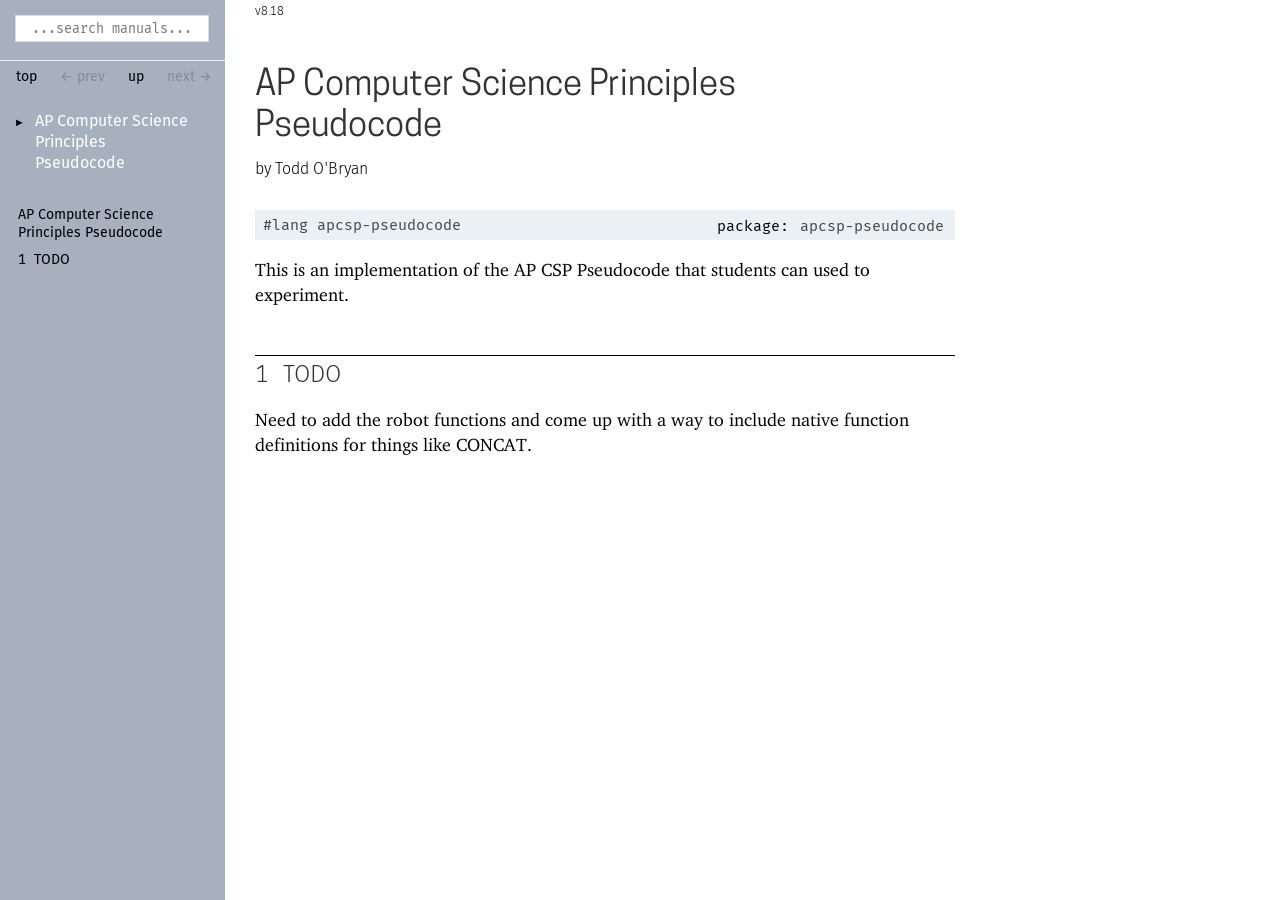
==== apcsp-lib/pseudocode/doc/apcsp-pseudocode/index.html @ 52b18e85 "Reorganized" ====
<!DOCTYPE html PUBLIC "-//W3C//DTD HTML 4.01 Transitional//EN" "http://www.w3.org/TR/html4/loose.dtd">
<html><head><meta http-equiv="content-type" content="text/html; charset=utf-8"/><meta name="viewport" content="width=device-width, initial-scale=0.8"/><title>AP Computer Science Principles Pseudocode</title><link rel="stylesheet" type="text/css" href="../scribble.css" title="default"/><link rel="stylesheet" type="text/css" href="../racket.css" title="default"/><link rel="stylesheet" type="text/css" href="../manual-style.css" title="default"/><link rel="stylesheet" type="text/css" href="../manual-racket.css" title="default"/><link rel="stylesheet" type="text/css" href="../manual-racket.css" title="default"/><link rel="stylesheet" type="text/css" href="../doc-site.css" title="default"/><script type="text/javascript" src="../scribble-common.js"></script><script type="text/javascript" src="../manual-racket.js"></script><script type="text/javascript" src="../manual-racket.js"></script><script type="text/javascript" src="../doc-site.js"></script><script type="text/javascript" src="file:///usr/share/racket/doc/local-redirect/local-redirect.js"></script><script type="text/javascript" src="file:///home/toddobryan/.local/share/racket/8.18/doc/local-redirect/local-user-redirect.js"></script></head><body id="doc-racket-lang-org"><div class="tocset"><div class="tocview"><div class="tocviewlist tocviewlisttopspace"><div class="tocviewtitle"><table cellspacing="0" cellpadding="0"><tr><td style="width: 1em;"><a href="javascript:void(0);" title="Expand/Collapse" class="tocviewtoggle" onclick="TocviewToggle(this,&quot;tocview_0&quot;);">&#9658;</a></td><td></td><td><a href="" class="tocviewselflink" data-pltdoc="x">AP Computer Science Principles Pseudocode</a></td></tr></table></div><div class="tocviewsublistonly" style="display: none;" id="tocview_0"><table cellspacing="0" cellpadding="0"><tr><td align="right">1&nbsp;</td><td><a href="#%28part._.T.O.D.O%29" class="tocviewlink" data-pltdoc="x">TODO</a></td></tr></table></div></div></div><div class="tocsub"><table class="tocsublist" cellspacing="0"><tr><td><span class="tocsublinknumber"></span><a href="#%28part._top%29" class="tocsubseclink" data-pltdoc="x">AP Computer Science Principles Pseudocode</a></td></tr><tr><td><span class="tocsublinknumber">1<span class="stt">&nbsp;</span></span><a href="#%28part._.T.O.D.O%29" class="tocsubseclink" data-pltdoc="x">TODO</a></td></tr></table></div></div><div class="maincolumn"><div class="main"><div class="versionbox"><span class="version">8.18</span></div><div class="navsettop"><span class="navleft"><form class="searchform"><input class="searchbox" id="searchbox" type="text" tabindex="1" placeholder="...search manuals..." title="Enter a search string to search the manuals" onkeypress="return DoSearchKey(event, this, &quot;8.18&quot;, &quot;../&quot;);"/></form>&nbsp;&nbsp;<a href="../index.html" title="up to the documentation top" data-pltdoc="x" onclick="return GotoPLTRoot(&quot;8.18&quot;);">top</a><span class="tocsettoggle">&nbsp;&nbsp;<a href="javascript:void(0);" title="show/hide table of contents" onclick="TocsetToggle();">contents</a></span></span><span class="navright">&nbsp;&nbsp;<span class="nonavigation">&larr; prev</span>&nbsp;&nbsp;<a href="../index.html" title="up to the documentation top" data-pltdoc="x" onclick="return GotoPLTRoot(&quot;8.18&quot;);">up</a>&nbsp;&nbsp;<span class="nonavigation">next &rarr;</span></span>&nbsp;</div><section class="SsectionLevel1" id="section 0"><h1 x-source-module="(lib &quot;apcsp-pseudocode/scribblings/apcsp-pseudocode.scrbl&quot;)" x-source-pkg="apcsp-pseudocode" x-part-tag="&quot;top&quot;" class="heading"><a name="(part._top)"></a><a name="(part._.A.P_.Computer_.Science_.Principles_.Pseudocode)"></a><a name="(mod-path._apcsp-pseudocode)"></a>AP Computer Science Principles Pseudocode<span class="button-group"><a href="#(part._top)" class="heading-anchor" title="Link to here">🔗</a><a class="heading-source" title="Internal Scribble link and Scribble source">ℹ</a><span style="visibility: hidden"> </span></span></h1><div class="SAuthorListBox"><div class="SAuthorList"><p class="author">Todd O'Bryan</p></div></div><p><table cellspacing="0" cellpadding="0" class="defmodule"><tr><td align="left"><span class="hspace">&nbsp;</span><a href="https://download.racket-lang.org/releases/8.18/doc/local-redirect/index.html?doc=guide&amp;rel=Module_Syntax.html%23%2528part._hash-lang%2529&amp;version=8.18" class="RktModLink Sq" data-pltdoc="x"><span class="RktMod">#lang</span></a><span class="hspace">&nbsp;</span><a href="" class="RktModLink" data-pltdoc="x"><span class="RktSym">apcsp-pseudocode</span></a></td><td align="right"><span class="RpackageSpec"><span class="Smaller">&nbsp;package:</span> <a href="https://pkgs.racket-lang.org/package/apcsp-pseudocode" title="Install this package using `raco pkg install apcsp-pseudocode`"><span class="stt">apcsp-pseudocode</span></a></span></td></tr></table></p><p>This is an implementation of the AP CSP Pseudocode that students can used to experiment.</p><section class="SsectionLevel2" id="section 1"><h2 x-source-module="(lib &quot;apcsp-pseudocode/scribblings/apcsp-pseudocode.scrbl&quot;)" x-source-pkg="apcsp-pseudocode" x-part-tag="&quot;TODO&quot;" class="heading">1<span class="stt">&nbsp;</span><a name="(part._.T.O.D.O)"></a>TODO<span class="button-group"><a href="#(part._.T.O.D.O)" class="heading-anchor" title="Link to here">🔗</a><a class="heading-source" title="Internal Scribble link and Scribble source">ℹ</a><span style="visibility: hidden"> </span></span></h2><p>Need to add the robot functions and come up with a way to include native function definitions for things like CONCAT.</p></section></section><div class="navsetbottom"><span class="navleft"><form class="searchform"><input class="searchbox" id="searchbox" type="text" tabindex="1" placeholder="...search manuals..." title="Enter a search string to search the manuals" onkeypress="return DoSearchKey(event, this, &quot;8.18&quot;, &quot;../&quot;);"/></form>&nbsp;&nbsp;<a href="../index.html" title="up to the documentation top" data-pltdoc="x" onclick="return GotoPLTRoot(&quot;8.18&quot;);">top</a><span class="tocsettoggle">&nbsp;&nbsp;<a href="javascript:void(0);" title="show/hide table of contents" onclick="TocsetToggle();">contents</a></span></span><span class="navright">&nbsp;&nbsp;<span class="nonavigation">&larr; prev</span>&nbsp;&nbsp;<a href="../index.html" title="up to the documentation top" data-pltdoc="x" onclick="return GotoPLTRoot(&quot;8.18&quot;);">up</a>&nbsp;&nbsp;<span class="nonavigation">next &rarr;</span></span>&nbsp;</div></div></div><div id="contextindicator">&nbsp;</div></body></html>
---- apcsp-lib/pseudocode/doc/scribble.css ----
/* This file is used by default by all Scribble documents.
   See also "manual.css", which is added by default by the
   `scribble/manual` language. */

/* CSS seems backward: List all the classes for which we want a
   particular font, so that the font can be changed in one place.  (It
   would be nicer to reference a font definition from all the places
   that we want it.)

   As you read the rest of the file, remember to double-check here to
   see if any font is set. */

/* Monospace: */
.maincolumn, .refpara, .refelem, .tocset, .stt, .hspace, .refparaleft, .refelemleft, .reffootnote {
  font-family: monospace;
}

/* Serif: */
.main, .refcontent, .tocview, .tocsub, .sroman, i {
  font-family: serif;
}

/* Sans-serif: */
.version, .versionNoNav, .ssansserif {
  font-family: sans-serif;
}
.ssansserif {
  font-size: 80%;
  font-weight: bold;
}

/* Emphasis: alternate italics and normal as we nest */
.emph {
  font-style: italic;
}
.emph .emph {
  font-style: normal;
}
.emph .emph .emph {
  font-style: italic;
}
.emph .emph .emph .emph {
  font-style: normal;
}
.emph .emph .emph .emph .emph {
  font-style: italic;
}
.emph .emph .emph .emph .emph .emph {
  font-style: normal;
}

/* ---------------------------------------- */

p, .SIntrapara {
  display: block;
  margin: 1em 0;
}

h1 { /* per-page main title */
  font-size: 1.5em;
  margin-top: 0;
}

h2, h3, h4, h5, h6, h7, h8 {
  margin-top: 1.75em;
  margin-bottom: 0.5em;
}

h2 {
  font-size: 1.17em;
}

h3 {
  font-size: 1.00em;
}

h4 {
  font-size: 0.83em;
}

.SSubSubSubSection {
  font-weight: bold;
  font-size: 0.83em; /* should match h5; from HTML 4 reference */
}

/* Needed for browsers like Opera, and eventually for HTML 4 conformance.
   This means that multiple paragraphs in a table element do not have a space
   between them. */
table p {
  margin-top: 0;
  margin-bottom: 0;
}

/* ---------------------------------------- */
/* Main */

body {
  color: black;
  background-color: #ffffff;
}

table td {
  padding-left: 0;
  padding-right: 0;
}

.maincolumn {
  width: 43em;
  margin-right: -40em;
  margin-left: 15em;
}

.main {
  text-align: left;
}

/* ---------------------------------------- */
/* Navigation */

.navsettop, .navsetbottom {
  background-color: #f0f0e0;
  padding: 0.25em 0 0.25em 0;
}

.navsettop {
  margin-bottom: 1.5em;
  border-bottom: 2px solid #e0e0c0;
}

.navsetbottom {
  margin-top: 2em;
  border-top: 2px solid #e0e0c0;
}

.navleft {
  margin-left: 1ex;
  position: relative;
  float: left;
  white-space: nowrap;
}
.navright {
  margin-right: 1ex;
  position: relative;
  float: right;
  white-space: nowrap;
}
.nonavigation {
  color: #e0e0e0;
}

.navleft .tocsettoggle {
  display: none;
}

.searchform {
  display: inline;
  margin: 0;
  padding: 0;
}

.nosearchform {
  display: none;
}

.searchbox {
  width: 16em;
  margin: 0px;
  padding: 0px;
  background-color: #eee;
  border: 1px solid #ddd;
  vertical-align: middle;
}

.searchbox::placeholder {
  text-align: center;
}

#contextindicator {
  position: fixed;
  background-color: #c6f;
  color: #000;
  font-family: monospace;
  font-weight: bold;
  padding: 2px 10px;
  display: none;
  right: 0;
  bottom: 0;
}

/* ---------------------------------------- */
/* Version */

.versionbox {
  position: relative;
  float: right;
  left: 2em;
  height: 0em;
  width: 13em;
  margin: 0em -13em 0em 0em;
}
.version {
  font-size: small;
}
.versionNoNav {
  font-size: xx-small; /* avoid overlap with author */
}

.version:before, .versionNoNav:before {
  content: "Version ";
}

/* ---------------------------------------- */
/* Margin notes */

.refpara, .refelem, .reffootnote {
  position: relative;
  float: right;
  left: 2em;
  height: 0em;
  width: 13em;
  margin: 0em -13em 0em 0em;
}

.refpara, .refparaleft, .reffootnote {
  top: -1em;
}

.refcolumn {
  background-color: #F5F5DC;
  display: block;
  position: relative;
  width: 13em;
  font-size: 85%;
  border: 0.5em solid #F5F5DC;
  margin: 0 0 0 0;
  white-space: normal; /* in case margin note is inside code sample */
}

.refcontent {
  margin: 0 0 0 0;
}

.refcontent p {
  margin-top: 0;
  margin-bottom: 0;
}

.refparaleft, .refelemleft {
  position: relative;
  float: left;
  right: 2em;
  height: 0em;
  width: 13em;
  margin: 0em 0em 0em -13em;
}

.refcolumnleft {
  background-color: #F5F5DC;
  display: block;
  position: relative;
  width: 13em;
  font-size: 85%;
  border: 0.5em solid #F5F5DC;
  margin: 0 0 0 0;
}


/* ---------------------------------------- */
/* Table of contents, inline */

.toclink {
  text-decoration: none;
  color: blue;
  font-size: 85%;
}

.toptoclink {
  text-decoration: none;
  color: blue;
  font-weight: bold;
}

/* ---------------------------------------- */
/* Table of contents, left margin */

.tocset {
  position: relative;
  float: left;
  width: 12.5em;
  margin-right: 2em;
}
.tocset td {
  vertical-align: text-top;
}

.tocview {
  text-align: left;
  background-color: #f0f0e0;
}

.tocsub {
  text-align: left;
  margin-top: 0.5em;
  background-color: #f0f0e0;
}

.tocviewlist, .tocsublist {
  margin-left: 0.2em;
  margin-right: 0.2em;
  padding-top: 0.2em;
  padding-bottom: 0.2em;
}
.tocviewlist table {
  font-size: 82%;
}

.tocviewlisttopspace {
  margin-bottom: 1em;
}

.tocviewsublist, .tocviewsublistonly, .tocviewsublisttop, .tocviewsublistbottom {
  margin-left: 0.4em;
  border-left: 1px solid #bbf;
  padding-left: 0.8em;
}
.tocviewsublist {
  margin-bottom: 1em;
}
.tocviewsublist table,
.tocviewsublistonly table,
.tocviewsublisttop table,
.tocviewsublistbottom table {
  font-size: 75%;
}

.tocviewtitle * {
  font-weight: bold;
}

.tocviewlink {
  text-decoration: none;
  color: blue;
}

.tocviewselflink {
  text-decoration: underline;
  color: blue;
}

.tocviewtoggle {
  text-decoration: none;
  color: blue;
  font-size: 75%; /* looks better, and avoids bounce when toggling sub-sections due to font alignments */
}

.tocsublist td {
  padding-left: 1em;
  text-indent: -1em;
}

.tocsublinknumber {
  font-size: 82%;
}

.tocsublink {
  font-size: 82%;
  text-decoration: none;
}

.tocsubseclink {
  font-size: 82%;
  text-decoration: none;
}

.tocsubnonseclink {
  font-size: 82%;
  text-decoration: none;
  padding-left: 0.5em;
}

.tocsubtitle {
  font-size: 82%;
  font-style: italic;
  margin: 0.2em;
}

/* ---------------------------------------- */
/* Some inline styles */

.indexlink {
  text-decoration: none;
}

.nobreak {
  white-space: nowrap;
}

pre { margin-left: 2em; }
blockquote { margin-left: 2em; }

ol          { list-style-type: decimal; }
ol ol       { list-style-type: lower-alpha; }
ol ol ol    { list-style-type: lower-roman; }
ol ol ol ol { list-style-type: upper-alpha; }

.SCodeFlow {
  display: block;
  margin-left: 1em;
  margin-bottom: 0em;
  margin-right: 1em;
  margin-top: 0em;
  white-space: nowrap;  
}

.SVInsetFlow {
  display: block;
  margin-left: 0em;
  margin-bottom: 0em;
  margin-right: 0em;
  margin-top: 0em;
}

.SubFlow {
  display: block;
  margin: 0em;
}

.boxed {
  width: 100%;
  background-color: #E8E8FF;
}

.hspace {
}

.slant {
  font-style: oblique;
}

.badlink {
  text-decoration: underline;
  color: red;
}

.plainlink {
  text-decoration: none;
  color: blue;
}

.techoutside       { text-decoration: underline; color: #b0b0b0; }
.techoutside:hover { text-decoration: underline; color: blue; }

/* .techinside:hover doesn't work with FF, .techinside:hover>
   .techinside doesn't work with IE, so use both (and IE doesn't
   work with inherit in the second one, so use blue directly) */
.techinside                    { color: black; }
.techinside:hover              { color: blue; }
.techoutside:hover>.techinside { color: inherit; }

.SCentered {
  text-align: center;
}

.imageleft {
  float: left;
  margin-right: 0.3em;
}

.Smaller {
  font-size: 82%;
}

.Larger {
  font-size: 122%;
}

/* A hack, inserted to break some Scheme ids: */
.mywbr {
  display: inline-block;
  height: 0;
  width: 0;
  font-size: 1px;
}

.compact li p {
  margin: 0em;
  padding: 0em;
}

.noborder img {
  border: 0;
}

.SVerbatim {
  white-space: nowrap;
}

.SAuthorListBox {
  position: relative;
  float: right;
  left: 2em;
  top: -2.25em;
  height: 0em;
  width: 13em;
  margin: 0em -13em 0em 0em;
}
.SAuthorList {
  font-size: 82%;
}
.SAuthorList:before {
  content: "by ";
}
.author {
  display: inline;
  white-space: nowrap;
}

/* print styles : hide the navigation elements */
@media print {
  .tocset,
  .navsettop,
  .navsetbottom { display: none; }
  .maincolumn {
    width: auto;
    margin-right: 13em;
    margin-left: 0;
  }
}

/** Begin headings */

/* Hide the button group by default, but show them on hovering the heading title */
.button-group {
    padding-left: 0.3em;
    visibility: hidden;
    position: absolute;
}
.heading:hover > .button-group {
    visibility: visible;
}

.button-group > a {
    margin: 0 0.25em;
}

.button-group > a, .button-group > a:hover {
    text-decoration: none;
}

.heading-anchor {
    font-size: 60%;
    /* A trick to color an emoji from https://stackoverflow.com/questions/32413731/color-for-unicode-emoji */
    color: transparent;
    text-shadow: 0 0 0 gray;
    vertical-align: 5%;
}

.heading-source {
    visibility: hidden;
}
---- apcsp-lib/pseudocode/doc/racket.css ----
/* See the beginning of "scribble.css". */

/* Monospace: */
.RktIn, .RktRdr, .RktPn, .RktMeta,
.RktMod, .RktKw, .RktVar, .RktSym,
.RktRes, .RktOut, .RktCmt, .RktVal,
.RktBlk {
  font-family: monospace;
  white-space: inherit;
}

/* Serif: */
.inheritedlbl {
  font-family: serif;
}

/* Sans-serif: */
.RBackgroundLabelInner {
  font-family: sans-serif;
}

/* ---------------------------------------- */
/* Inherited methods, left margin */

.inherited {
  width: 100%;
  margin-top: 0.5em;
  text-align: left;
  background-color: #ECF5F5;
}

.inherited td {
  font-size: 82%;
  padding-left: 1em;
  text-indent: -0.8em;
  padding-right: 0.2em;
}

.inheritedlbl {
  font-style: italic;
}

/* ---------------------------------------- */
/* Racket text styles */

.RktIn {
  color: #cc6633;
  background-color: #eeeeee;
  white-space: pre;
}

.RktInBG {
  background-color: #eeeeee;
}

.RktRdr {
}

.RktPn {
  color: #843c24;
}

.RktMeta {
  color: black;
}

.RktMod {
  color: black;
}

.RktOpt {
  color: black;
  font-style: italic;
}

.RktKw {
  color: black;
}

.RktErr {
  color: red;
  font-style: italic;
}

.RktVar {
  color: #262680;
  font-style: italic;
}

.RktSym {
  color: #262680;
}

.RktSymDef { /* used with RktSym at def site */
}

.RktValLink {
  text-decoration: none;
  color: blue;
}

.RktValDef { /* used with RktValLink at def site */
}

.RktModLink {
  text-decoration: none;
  color: blue;
}

.RktStxLink {
  text-decoration: none;
  color: black;
}

.RktStxDef { /* used with RktStxLink at def site */
}

.RktRes {
  color: #0000af;
}

.RktOut {
  color: #960096;
}

.RktCmt {
  color: #c2741f;
}

.RktVal {
  color: #228b22;
}

/* ---------------------------------------- */
/* Some inline styles */

.together {
  width: 100%;
}

.prototype, .argcontract, .RBoxed {
  white-space: nowrap;
}

.prototype td {
  vertical-align: text-top;
}

.RktBlk {
  white-space: inherit;
  text-align: left;
}

.RktBlk tr {
  white-space: inherit;
}

.RktBlk td {
  vertical-align: baseline;
  white-space: inherit;
}

.argcontract td {
  vertical-align: text-top;
}

.highlighted {
  background-color: #ddddff;
}

.defmodule {
  width: 100%;
  background-color: #F5F5DC;
}

.specgrammar {
  float: right;
}

.RBibliography td {
  vertical-align: text-top;
}

.leftindent {
 margin-left: 1em;
 margin-right: 0em;
}

.insetpara {
 margin-left: 1em;
 margin-right: 1em;
}

.Rfilebox {
}

.Rfiletitle {
  text-align: right;
  margin: 0em 0em 0em 0em;
}

.Rfilename {
  border-top: 1px solid #6C8585;
  border-right: 1px solid #6C8585;
  padding-left: 0.5em;
  padding-right: 0.5em;
  background-color: #ECF5F5;
}

.Rfilecontent {
  margin: 0em 0em 0em 0em;
}

.RpackageSpec {
  padding-right: 0.5em;
}

/* ---------------------------------------- */
/* For background labels */

.RBackgroundLabel {
   float: right;
   width: 0px;
   height: 0px;
}

.RBackgroundLabelInner {
   position: relative;
   width: 25em;
   left: -25.5em;
   top: 0px;
   text-align: right;
   color: white;
   z-index: 0;
   font-weight: bold;
}

.RForeground {
   position: relative;
   left: 0px;
   top: 0px;
   z-index: 1;
}

/* ---------------------------------------- */
/* History */

.SHistory {
  font-size: 82%;
}
---- apcsp-lib/pseudocode/doc/manual-style.css ----
/* See the beginning of "scribble.css".
   This file is used by the `scribble/manual` language, along with
   "manual-racket.css". */

@import url("manual-fonts.css");

* {
    margin: 0;
    padding: 0;
}

@media all {html {font-size: 15px;}}
@media all and (max-width:940px){html {font-size: 14px;}}
@media all and (max-width:850px){html {font-size: 13px;}}
@media all and (max-width:830px){html {font-size: 12px;}}
@media all and (max-width:740px){html {font-size: 11px;}}

/* CSS seems backward: List all the classes for which we want a
   particular font, so that the font can be changed in one place.  (It
   would be nicer to reference a font definition from all the places
   that we want it.)

   As you read the rest of the file, remember to double-check here to
   see if any font is set. */

/* Monospace: */
.maincolumn, .refpara, .refelem, .tocset, .stt, .hspace, .refparaleft, .refelemleft {
    font-family: 'Fira-Mono', monospace;
    white-space: inherit;
    font-size: 1rem;
}

/* Enable heading-source */
.button-group > .heading-source {
    visibility: inherit;
    cursor: pointer;
    user-select: none;
    color: gray;
}

/* embolden the "Racket Guide" and "Racket Reference" links on the TOC */
/* there isn't an obvious tag in the markup that designates the top TOC page, which is called "start.scrbl" */
/* nor a tag that designates these two links as special */
/* so we'll use this slightly tortured sibling selector that hooks onto the h1 tag */
h1[x-source-module='(lib "scribblings/main/start.scrbl")'] ~ table a[href="guide/index.html"], 
h1[x-source-module='(lib "scribblings/main/start.scrbl")'] ~ table a[href="reference/index.html"] {
  font-weight: bold;
}


h1 .stt {
    font-size: 2.3rem;
    /* prevent automatic bolding from h1 */
    font-weight: 400;
}

.toptoclink .stt {
    font-size: inherit;
}
.toclink .stt {
    font-size: 90%;
}

.RpackageSpec .stt {
    font-weight: 300;
    font-family: 'Fira-Mono', monospace;
    font-size: 0.9rem;
}

h2 .stt, h3 .stt, h4 .stt, h5 .stt {
    color: #333;
    font-size: 1.65rem;
    font-weight: 400;
}


/* Serif: */
.main, .refcontent, .tocview, .tocsub, .sroman, i {
    font-family: 'Charter-Racket', serif;
    font-size: 1.18rem;
/* Don't use font-feature-settings with Charter, 
it fouls up loading for reasons mysterious */
/*    font-feature-settings: 'tnum' 1, 'liga' 0; */
}


/* Sans-serif: */
.version, .versionNoNav, .ssansserif {
    font-family: 'Fira', sans-serif;
}

/* used mostly for DrRacket menu commands */
.ssansserif {
    font-family: 'Fira', sans-serif;
    font-size: 0.9em;
}

.tocset .ssansserif {
    font-size: 100%;
}

/* ---------------------------------------- */

p, .SIntrapara {
    display: block;
    margin: 0 0 1em 0;
    line-height: 1.4;
}

.compact {
  padding: 0 0 1em 0;
}

li {
    list-style-position: outside;
    margin-left: 1.2em;
}

h1, h2, h3, h4, h5, h6, h7, h8 {
    font-family: 'Fira', sans-serif;
    font-weight: 300;
    font-size: 1.6rem;
    color: #333;
    margin-top: inherit;
    margin-bottom: 1rem;
    line-height: 1.25;

}

h2, h3, h4, h5, h6, h7, h8 {
    border-top: 1px solid black;
}



h1 { /* per-page main title */
    font-family: 'Cooper-Hewitt';
    margin-top: 4rem;
    font-size: 2.3rem;
    font-weight: bold;
    line-height: 1.2;
    width: 90%;
    /* a little nudge to make text visually lower than 4rem rule in left margin */
    position: relative;
    top: 6px;
}

h2, h3, h4, h5, h6, h7, h8 {
    margin-top: 2em;
    padding-top: 0.1em;
    margin-bottom: 0.75em;
}

/* ---------------------------------------- */
/* Main */

body {
    color: black;
    background-color: white;
}

.maincolumn {
    width: auto;
    margin-top: 4rem;
    margin-left: 17rem;
    margin-right: 2rem;
    margin-bottom: 10rem; /* to avoid fixed bottom nav bar */
    max-width: 700px;
    min-width: 370px; /* below this size, code samples don't fit */
}

a {
    text-decoration: inherit;
}

a, .toclink, .toptoclink, .tocviewlink, .tocviewselflink, .tocviewtoggle, .plainlink, 
.techinside, .techoutside:hover, .techinside:hover {
    color: #07A;
}

a:hover {
    text-decoration: underline;
}


/* ---------------------------------------- */
/* Navigation */

.navsettop, .navsetbottom {
    left: 0;
    width: 15rem;
    height: 6rem;
    font-family: 'Fira', sans-serif;
    font-size: 0.9rem;
    border-bottom: 0px solid hsl(216, 15%, 70%);
    background-color: inherit;
    padding: 0;
}

.navsettop {
    position: fixed;
    z-index: 2;
    background: #a7b0be;
    top: 0;
    left: 0;
    margin-bottom: 0;
    border-bottom: 0;
}

.navsettop a, .navsetbottom a {
    color: black;
}

.navsettop a:hover, .navsetbottom a:hover {
    background: hsl(216, 78%, 95%);
    text-decoration: none;
}

.navleft, .navright {
    position: static;
    float: none;
    margin: 0;
    white-space: normal;
}


.navleft a {
    display: inline-block;
}

.navright a {
    display: inline-block;
    text-align: center;
}

.navleft a, .navright a, .navright span {
    display: inline-block;
    padding: 0.5rem;
    min-width: 1rem;
}


.navright {
    white-space: nowrap;
}


.navsetbottom {
    display: none;
}

.nonavigation {
    color: #889;
}

.searchform {
    display: block;
    margin: 0;
    padding: 0;
    border-bottom: 1px solid #eee;
    height: 4rem;
}

.nosearchform {
    margin: 0;
    padding: 0;
    height: 4rem;
}

.searchbox {
    font-size: 0.9rem;
    width: 12rem;
    margin: 1rem;
    padding: 0.25rem 0.4rem ;
    vertical-align: middle;
    background-color: white;
    font-family: 'Fira-Mono', monospace;
}


#search_box {
    font-family: 'Fira-Mono', monospace;
    font-size: 1rem;
    padding: 0.25rem 0.3rem ;
}

/* Default to local view. Global will specialize */
.plt_global_only { display: none; }
.plt_local_only { display: block; }

/* ---------------------------------------- */
/* Version */

.versionbox {
    position: absolute;
    float: none;
    top: 0.25rem;
    left: 17rem;
    z-index: 11000;
    height: 2em;
    font-size: 70%;
    font-weight: lighter;
    width: inherit;
    margin: 0;
}
.version, .versionNoNav {
    font-size: inherit;
}
.version:before, .versionNoNav:before {
    content: "v";
}


/* ---------------------------------------- */
/* Margin notes */

/* cancel scribble.css styles: */
.refpara, .refelem {
  position: static;
  float: none;
  height: auto;
  width: auto;
  margin: 0;
}

.refcolumn {
    position: static;
    display: block;
    width: auto;
    font-size: inherit;
    margin: 2rem;
    margin-left: 2rem;
    padding: 0.5em;
    padding-left: 0.75em;
    padding-right: 1em;
    background: hsl(60, 29%, 94%);
    border: 1px solid #ccb;
    border-left: 0.4rem solid #ccb;
}


/* slightly different handling for margin-note* on narrow screens */
@media all and (max-width:1340px) {
     span.refcolumn {
         float: right;
         width: 50%;
         margin-left: 1rem;
         margin-bottom: 0.8rem;   
         margin-top: 1.2rem; 
     }

}

.refcontent, .refcontent p {
    line-height: 1.5;
    margin: 0;
}

.refcontent p + p {
    margin-top: 1em;
}

.refcontent a {
    font-weight: 400;
}

.refpara, .refparaleft {
    top: -1em;
}


@media all and (max-width:600px) {
    .refcolumn {
        margin-left: 0;
        margin-right: 0;
    }
}


@media all and (min-width:1340px) {
    .refcolumn {
        margin: 0 -22.5rem 1rem 0;
        float: right;
        clear: right;
        width: 18rem;
    }
}

.refcontent {
    font-family: 'Fira', sans-serif;
    font-size: 1rem;
    line-height: 1.6;
    margin: 0 0 0 0;
}


.refparaleft, .refelemleft {
    position: relative;
    float: left;
    right: 2em;
    height: 0em;
    width: 13em;
    margin: 0em 0em 0em 0em;
    display: contents;
}

.refcolumnleft {
    background-color: hsl(60, 29%, 94%);
    display: block;
    position: relative;
    width: 13em;
    font-size: 85%;
    border: 0.5em solid hsl(60, 29%, 94%);
    margin: 0 0 0 0;
}


/* ---------------------------------------- */
/* Table of contents, left margin */

.tocset {
    position: fixed;
    z-index: 2;
    overflow-y: scroll;
    float: none;
    left: 0;
    top: 0rem;
    bottom: 0;
    width: 14rem;
    padding: 0rem 0.5rem 0.5rem 0.5rem;
    background-color: hsl(216, 15%, 70%);
    border-top: 6rem solid hsl(216, 15%, 70%);
}

.tocset td {
    vertical-align: text-top;
    padding-bottom: 0.4rem;
    padding-left: 0.2rem;
    line-height: 1.1;
    font-family: 'Fira', sans-serif;
}

.tocset td a {
    color: black;
    font-weight: 400;
}


.tocview {
    text-align: left;
    background-color: inherit;
    margin-top: 1em;
}


.tocview td, .tocsub td {
    line-height: 1.3;
}


.tocview table, .tocsub table {
    width: 90%;
}

.tocset td a.tocviewselflink {
    font-weight: lighter;
    font-size: 110%; /* monospaced styles below don't need to enlarge */
    color: white;
}

.tocviewselflink {
    text-decoration: none;
}

.tocsub {
    text-align: left;
    margin-top: 0.5em;
    background-color: inherit;
}

.tocviewlist, .tocsublist {
    margin-left: 0.2em;
    margin-right: 0.2em;
    padding-top: 0.2em;
    padding-bottom: 0.2em;
}
.tocviewlist table {
    font-size: 82%;
}

.tocviewlisttopspace {
    margin-bottom: 1em;
}

.tocviewsublist, .tocviewsublistonly, .tocviewsublisttop, .tocviewsublistbottom {
    margin-left: 0.4em;
    border-left: 1px solid #99a;
    padding-left: 0.8em;
}
.tocviewsublist {
    margin-bottom: 1em;
}
.tocviewsublist table,
.tocviewsublistonly table,
.tocviewsublisttop table,
.tocviewsublistbottom table,
table.tocsublist {
    font-size: 1rem;
}

.tocviewsublist td, 
.tocviewsublistbottom td, 
.tocviewsublisttop td, 
.tocsub td,
.tocviewsublistonly td {
    font-size: 90%;
}

/* shrink the monospaced text (`stt`) within nav */
.tocviewsublist td .stt, 
.tocviewsublistbottom td .stt, 
.tocviewsublisttop td .stt, 
.tocsub td .stt,
.tocviewsublistonly td .stt {
    font-size: 95%;
}


.tocviewtoggle {
    font-size: 75%; /* looks better, and avoids bounce when toggling sub-sections due to font alignments */
}

.tocsublist td {
    padding-left: 0.5rem;
    padding-top: 0.25rem;
    text-indent: 0;
}

.tocsublinknumber {
    font-size: 100%;
}

.tocsublink {
    font-size: 82%;
    text-decoration: none;
}

.tocsubseclink {
    font-size: 100%;
    text-decoration: none;
}

.tocsubnonseclink {
    font-size: 82%;
    text-decoration: none;
    margin-left: 1rem;
    padding-left: 0;
    display: inline-block;
}

/* the label "on this page" */
.tocsubtitle {
    display: block;
    font-size: 62%;
    font-family: 'Fira', sans-serif;
    font-weight: bolder;
    font-style: normal;
    letter-spacing: 2px;
    text-transform: uppercase;
    margin: 0.5em;
}

.toptoclink {
    font-weight: bold;
    font-size: 110%;
    margin-bottom: 0.5rem;
    margin-top: 1.5rem;
    display: inline-block;
}

.toclink {
    font-size: inherit;
}

/* ---------------------------------------- */
/* Some inline styles */

.indexlink {
    text-decoration: none;
}

pre {
  margin-left: 2em;
}

blockquote {
  margin-left: 2em;
  margin-right: 2em;
  margin-bottom: 1em;
}

.SCodeFlow {
    border-left: 1px dotted black;
    padding-left: 1em;
    padding-right: 1em;
    margin-top: 1em;
    margin-bottom: 1em;
    margin-left: 0em;
    margin-right: 2em;
    white-space: nowrap;
    line-height: 1.5;
}

.SCodeFlow img {
    margin-top: 0.5em;
    margin-bottom: 0.5em;
}

/* put a little air between lines of code sample */
/* Fira Mono appears taller than Source Code Pro */
.SCodeFlow td {
    padding-bottom: 1px;
}

.boxed {
    margin: 0;
    margin-top: 2em;
    padding: 0.25em;
    padding-top: 0.3em;
    padding-bottom: 0.4em;
    background: #f3f3f3;
    box-sizing:border-box;
    border-top: 1px solid #99b;
    background: hsl(216, 78%, 95%);
    background: -moz-linear-gradient(to bottom left, hsl(0, 0%, 99%) 0%, hsl(216, 62%, 95%) 100%);
    background: -webkit-linear-gradient(to bottom left, hsl(0, 0%, 99%) 0%, hsl(216, 62%, 95%) 100%);
    background: -o-linear-gradient(to bottom left, hsl(0, 0%, 99%) 0%, hsl(216, 62%, 95%) 100%);
    background: -ms-linear-gradient(to bottom left, hsl(0, 0%, 99%) 0%, hsl(216, 62%, 95%) 100%);
    background: linear-gradient(to bottom left, hsl(0, 0%, 99%) 0%, hsl(216, 62%, 95%) 100%);
}

blockquote > blockquote.SVInsetFlow {
/* resolves issue in e.g. /reference/notation.html */
    margin-top: 0em;
}

.leftindent .SVInsetFlow { /* see e.g. section 4.5 of Racket Guide */
    margin-top: 1em;
    margin-bottom: 1em;
}

.SVInsetFlow a, .SCodeFlow a {
    color: #07A;
}

.SubFlow {
    display: block;
    margin: 0em;
}

.boxed {
    width: 100%;
    background-color: inherit;
}

.techoutside       { text-decoration: none; }

.SAuthorListBox {
    position: static;
    float: none;
    font-family: 'Fira', sans-serif;
    font-weight: 300;
    font-size: 110%;
    margin-top: 1rem;
    margin-bottom: 2rem;
    width: 30rem;
    height: auto;
}

.author > a { /* email links within author block */
    font-weight: inherit;
    color: inherit;
}

.SAuthorList {
    font-size: 82%;
}
.SAuthorList:before {
    content: "by ";
}
.author {
    display: inline;
    white-space: nowrap;
}

/* phone + tablet styles */

@media all and (max-width:720px){


    @media all and (max-width:720px){

        @media all {html {font-size: 15px;}}
        @media all and (max-width:700px){html {font-size: 14px;}}
        @media all and (max-width:630px){html {font-size: 13px;}}
        @media all and (max-width:610px){html {font-size: 12px;}}
        @media all and (max-width:550px){html {font-size: 11px;}}
        @media all and (max-width:520px){html {font-size: 10px;}}

        .navsettop, .navsetbottom {
            display: flex;
            position: absolute;
            width: 100%;
            height: 4rem;
            border: 0;
            background-color: hsl(216, 15%, 70%);
            align-items: center;
        }

        .tocsetoverlay .navsettop {
            position: fixed;
        }

        .navleft {
            flex: 1;
        }

        .searchform {
            display: inline;
            border: 0;
        }

        .searchbox {
            margin-top: 0;
            margin-bottom: 0;
        }

        .navleft .tocsettoggle {
            display: initial;
        }

        .navright {
            margin-right: 1.3rem;
            border: 0px solid red;
        }

        .navsetbottom {
            display: block;
            margin-top: 8rem;
        }

        .tocset {
            display: none;
            border-top-width: 4rem;
        }

        .tocsetoverlay .tocset {
            display: block;
        }

        .versionbox {
            top: 4.5rem;
            left: 1rem; /* same distance as main-column */
            z-index: 1;
            height: 2em;
            font-size: 70%;
            font-weight: lighter;
        }


        .maincolumn {
            margin-left: 1em;
            margin-top: 7rem;
            margin-bottom: 0rem;
        }

    }

}

/* print styles : hide the navigation elements */
@media print {
    .tocset,
    .navsettop,
    .navsetbottom { display: none; }
    .maincolumn {
        width: auto;
        margin-right: 13em;
        margin-left: 0;
    }
}
---- apcsp-lib/pseudocode/doc/manual-racket.css ----
/* See the beginning of "manual.css". */

/* Monospace: */

.RktIn, .RktRdr, .RktPn, .RktMeta,
.RktMod, .RktKw, .RktVar, .RktSym,
.RktRes, .RktOut, .RktCmt, .RktVal,
.RktBlk, .RktErr {
  font-family: 'Fira-Mono', monospace;
  white-space: inherit;
  font-size: 1rem;
  line-height: 1.5;

}

/* this selctor grabs the first linked Racket symbol
in a definition box (i.e., the symbol being defined) */
a.RktValDef, a.RktStxDef, a.RktSymDef,
span.RktValDef, span.RktStxDef, span.RktSymDef
{
    font-size: 1.1rem;
    color: black;
    font-weight: 500;
}


.inheritedlbl {
  font-family: 'Fira', sans-serif;
}

.RBackgroundLabelInner {
  font-family: inherit;
}

/* ---------------------------------------- */
/* Inherited methods, left margin */

.inherited {
  width: 95%;
  margin-top: 0.5em;
  text-align: left;
  background-color: inherit;
}

.inherited td {
  font-size: 82%;
  padding-left: 0.5rem;
  line-height: 1.3;
  text-indent: 0;
  padding-right: 0;
}

.inheritedlbl {
  font-style: normal;
}

/* ---------------------------------------- */
/* Racket text styles */

.RktIn {
  color: #cc6633;
  background-color: #eee;
  white-space: pre;
}

.RktInBG {
  background-color: #eee;
}


.refcolumn .RktInBG {
  background-color: white;
}

.RktRdr {
}

.RktPn {
  color: #843c24;
}

.RktMeta {
  color: black;
}

.RktMod {
  color: inherit;
}

.RktOpt {
  color: black;
  font-style: italic;
}

.RktKw {
  color: black;
}

.RktErr {
  color: red;
  font-style: italic;
  font-weight: 400;
}

.RktVar {
    position: relative;
    left: -1px; font-style: italic;
    color: #444;
}

.SVInsetFlow .RktVar {
    font-weight: 400;
    color: #444;
}


.RktSym {
   color: inherit;
}



.RktValLink, .RktStxLink, .RktModLink {
  text-decoration: none;
    color: #07A;
    font-size: 1rem;
}

/* for syntax links within headings */
h1 a.RktStxLink, h2 a.RktStxLink, h3 a.RktStxLink, h4 a.RktStxLink, h5 a.RktStxLink,
h1 a.RktValLink, h2 a.RktValLink, h3 a.RktValLink, h4 a.RktValLink, h5 a.RktValLink,
h1 .RktSym, h2 .RktSym, h3 .RktSym, h4 .RktSym, h5 .RktSym,
h1 .RktMod, h2 .RktMod, h3 .RktMod, h4 .RktMod, h5 .RktMod,
h1 .RktVal, h2 .RktVal, h3 .RktVal, h4 .RktVal, h5 .RktVal,
h1 .RktPn, h2 .RktPn, h3 .RktPn, h4 .RktPn, h5 .RktPn {
    color: #333;
    font-size: 1.50rem;
    font-weight: 400;
}

.toptoclink .RktStxLink, .toclink .RktStxLink,
.toptoclink .RktValLink, .toclink .RktValLink,
.toptoclink .RktModLink, .toclink .RktModLink {
    color: inherit;
}

.tocset .RktValLink, .tocset .RktStxLink, .tocset .RktModLink, .tocset .RktSym {
    color: black;
    font-weight: 400;
    font-size: 0.9rem;
}

.tocset td a.tocviewselflink .RktValLink,
.tocset td a.tocviewselflink .RktStxLink,
.tocset td a.tocviewselflink .RktMod,
.tocset td a.tocviewselflink .RktSym {
    font-weight: lighter;
    color: white;
}


.RktRes {
  color: #0000af;
}

.RktOut {
  color: #960096;
}

.RktCmt {
  color: #c2741f;
}

.RktVal {
  color: #228b22;
}

/* ---------------------------------------- */
/* Some inline styles */

.together { /* for definitions grouped together in one box */
  width: 100%;
  border-top: 2px solid white;
}

tbody > tr:first-child > td > .together {
  border-top: 0px; /* erase border on first instance of together */
}

.RktBlk {
  white-space: pre;
  text-align: left;
}

.highlighted {
    font-size: 1rem;
    background-color: #fee;
}

.defmodule {
    font-family: 'Fira-Mono', monospace;
    padding: 0.25rem 0.75rem 0.25rem 0.5rem;
    margin-bottom: 1rem;
    width: 100%;
    background-color: #ebf0f4;
}

.defmodule a {
    color: #444;
}


.defmodule td span.hspace:first-child {
  position: absolute;
  width: 0;
  display: inline-block;
}

.defmodule .RpackageSpec .Smaller,
.defmodule .RpackageSpec .stt {
    font-size: 1rem;
}

/* make parens ordinary color in defmodule */
.defmodule .RktPn {
    color: inherit;
}

.specgrammar {
    float: none;
    padding-left: 1em;
}


.RBibliography td {
  vertical-align: text-top;
  padding-top: 1em;
}

.leftindent {
 margin-left: 2rem;
 margin-right: 0em;
}

.insetpara {
 margin-left: 1em;
 margin-right: 1em;
}

.SCodeFlow .Rfilebox {
    margin-left: -1em; /* see 17.2 of guide, module languages */
}

.Rfiletitle {
  text-align: right;
  background-color: #eee;
}

.SCodeFlow .Rfiletitle {
  border-top: 1px dotted gray;
  border-right: 1px dotted gray;
}


.Rfilename {
  border-top: 0;
  border-right: 0;
  padding-left: 0.5em;
  padding-right: 0.5em;
  background-color: inherit;
}

.Rfilecontent {
  margin: 0.5em;
}

.RpackageSpec {
  padding-right: 0;
}

/* ---------------------------------------- */
/* For background labels */

.RBackgroundLabel {
   float: right;
   width: 0px;
   height: 0px;
}

.RBackgroundLabelInner {
   position: relative;
   width: 25em;
   left: -25.5em;
   top: 0.20rem; /* sensitive to monospaced font choice */
   text-align: right;
   z-index: 0;
   font-weight: 300;
   font-family: 'Fira-Mono', monospace;
   font-size: 0.9rem;
    color: gray;
}


.RpackageSpec .Smaller {
   font-weight: 300;
   font-family: 'Fira-Mono', monospace;
   font-size: 0.9rem;
}

.RForeground {
   position: relative;
   left: 0px;
   top: 0px;
   z-index: 1;
}

/* ---------------------------------------- */
/* For section source modules & tags */

.RPartExplain {
    background: #eee;
    font-size: 0.9rem;
    margin-top: 0.2rem;
    padding: 0.2rem;
    text-align: left;
}
---- apcsp-lib/pseudocode/doc/manual-racket.css ----
/* See the beginning of "manual.css". */

/* Monospace: */

.RktIn, .RktRdr, .RktPn, .RktMeta,
.RktMod, .RktKw, .RktVar, .RktSym,
.RktRes, .RktOut, .RktCmt, .RktVal,
.RktBlk, .RktErr {
  font-family: 'Fira-Mono', monospace;
  white-space: inherit;
  font-size: 1rem;
  line-height: 1.5;

}

/* this selctor grabs the first linked Racket symbol
in a definition box (i.e., the symbol being defined) */
a.RktValDef, a.RktStxDef, a.RktSymDef,
span.RktValDef, span.RktStxDef, span.RktSymDef
{
    font-size: 1.1rem;
    color: black;
    font-weight: 500;
}


.inheritedlbl {
  font-family: 'Fira', sans-serif;
}

.RBackgroundLabelInner {
  font-family: inherit;
}

/* ---------------------------------------- */
/* Inherited methods, left margin */

.inherited {
  width: 95%;
  margin-top: 0.5em;
  text-align: left;
  background-color: inherit;
}

.inherited td {
  font-size: 82%;
  padding-left: 0.5rem;
  line-height: 1.3;
  text-indent: 0;
  padding-right: 0;
}

.inheritedlbl {
  font-style: normal;
}

/* ---------------------------------------- */
/* Racket text styles */

.RktIn {
  color: #cc6633;
  background-color: #eee;
  white-space: pre;
}

.RktInBG {
  background-color: #eee;
}


.refcolumn .RktInBG {
  background-color: white;
}

.RktRdr {
}

.RktPn {
  color: #843c24;
}

.RktMeta {
  color: black;
}

.RktMod {
  color: inherit;
}

.RktOpt {
  color: black;
  font-style: italic;
}

.RktKw {
  color: black;
}

.RktErr {
  color: red;
  font-style: italic;
  font-weight: 400;
}

.RktVar {
    position: relative;
    left: -1px; font-style: italic;
    color: #444;
}

.SVInsetFlow .RktVar {
    font-weight: 400;
    color: #444;
}


.RktSym {
   color: inherit;
}



.RktValLink, .RktStxLink, .RktModLink {
  text-decoration: none;
    color: #07A;
    font-size: 1rem;
}

/* for syntax links within headings */
h1 a.RktStxLink, h2 a.RktStxLink, h3 a.RktStxLink, h4 a.RktStxLink, h5 a.RktStxLink,
h1 a.RktValLink, h2 a.RktValLink, h3 a.RktValLink, h4 a.RktValLink, h5 a.RktValLink,
h1 .RktSym, h2 .RktSym, h3 .RktSym, h4 .RktSym, h5 .RktSym,
h1 .RktMod, h2 .RktMod, h3 .RktMod, h4 .RktMod, h5 .RktMod,
h1 .RktVal, h2 .RktVal, h3 .RktVal, h4 .RktVal, h5 .RktVal,
h1 .RktPn, h2 .RktPn, h3 .RktPn, h4 .RktPn, h5 .RktPn {
    color: #333;
    font-size: 1.50rem;
    font-weight: 400;
}

.toptoclink .RktStxLink, .toclink .RktStxLink,
.toptoclink .RktValLink, .toclink .RktValLink,
.toptoclink .RktModLink, .toclink .RktModLink {
    color: inherit;
}

.tocset .RktValLink, .tocset .RktStxLink, .tocset .RktModLink, .tocset .RktSym {
    color: black;
    font-weight: 400;
    font-size: 0.9rem;
}

.tocset td a.tocviewselflink .RktValLink,
.tocset td a.tocviewselflink .RktStxLink,
.tocset td a.tocviewselflink .RktMod,
.tocset td a.tocviewselflink .RktSym {
    font-weight: lighter;
    color: white;
}


.RktRes {
  color: #0000af;
}

.RktOut {
  color: #960096;
}

.RktCmt {
  color: #c2741f;
}

.RktVal {
  color: #228b22;
}

/* ---------------------------------------- */
/* Some inline styles */

.together { /* for definitions grouped together in one box */
  width: 100%;
  border-top: 2px solid white;
}

tbody > tr:first-child > td > .together {
  border-top: 0px; /* erase border on first instance of together */
}

.RktBlk {
  white-space: pre;
  text-align: left;
}

.highlighted {
    font-size: 1rem;
    background-color: #fee;
}

.defmodule {
    font-family: 'Fira-Mono', monospace;
    padding: 0.25rem 0.75rem 0.25rem 0.5rem;
    margin-bottom: 1rem;
    width: 100%;
    background-color: #ebf0f4;
}

.defmodule a {
    color: #444;
}


.defmodule td span.hspace:first-child {
  position: absolute;
  width: 0;
  display: inline-block;
}

.defmodule .RpackageSpec .Smaller,
.defmodule .RpackageSpec .stt {
    font-size: 1rem;
}

/* make parens ordinary color in defmodule */
.defmodule .RktPn {
    color: inherit;
}

.specgrammar {
    float: none;
    padding-left: 1em;
}


.RBibliography td {
  vertical-align: text-top;
  padding-top: 1em;
}

.leftindent {
 margin-left: 2rem;
 margin-right: 0em;
}

.insetpara {
 margin-left: 1em;
 margin-right: 1em;
}

.SCodeFlow .Rfilebox {
    margin-left: -1em; /* see 17.2 of guide, module languages */
}

.Rfiletitle {
  text-align: right;
  background-color: #eee;
}

.SCodeFlow .Rfiletitle {
  border-top: 1px dotted gray;
  border-right: 1px dotted gray;
}


.Rfilename {
  border-top: 0;
  border-right: 0;
  padding-left: 0.5em;
  padding-right: 0.5em;
  background-color: inherit;
}

.Rfilecontent {
  margin: 0.5em;
}

.RpackageSpec {
  padding-right: 0;
}

/* ---------------------------------------- */
/* For background labels */

.RBackgroundLabel {
   float: right;
   width: 0px;
   height: 0px;
}

.RBackgroundLabelInner {
   position: relative;
   width: 25em;
   left: -25.5em;
   top: 0.20rem; /* sensitive to monospaced font choice */
   text-align: right;
   z-index: 0;
   font-weight: 300;
   font-family: 'Fira-Mono', monospace;
   font-size: 0.9rem;
    color: gray;
}


.RpackageSpec .Smaller {
   font-weight: 300;
   font-family: 'Fira-Mono', monospace;
   font-size: 0.9rem;
}

.RForeground {
   position: relative;
   left: 0px;
   top: 0px;
   z-index: 1;
}

/* ---------------------------------------- */
/* For section source modules & tags */

.RPartExplain {
    background: #eee;
    font-size: 0.9rem;
    margin-top: 0.2rem;
    padding: 0.2rem;
    text-align: left;
}
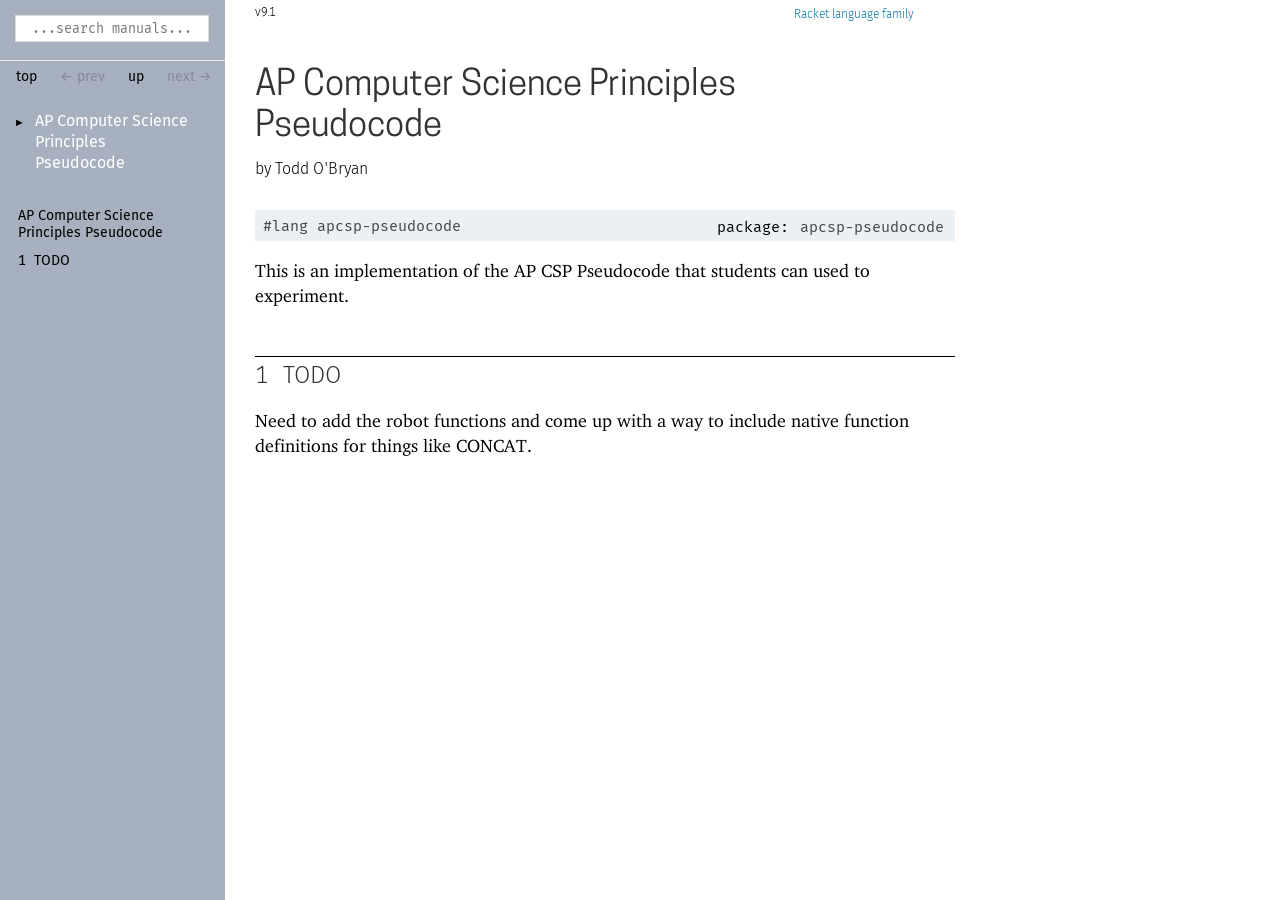
==== commit 0aa4e775: "Regenerated Scribble docs from raco setup Build output under pseudocode/doc/ is tracked, so linking " ====
--- a/apcsp-lib/pseudocode/doc/apcsp-pseudocode/index.html
+++ b/apcsp-lib/pseudocode/doc/apcsp-pseudocode/index.html
@@ -1,2 +1,2 @@
-<!DOCTYPE html PUBLIC "-//W3C//DTD HTML 4.01 Transitional//EN" "http://www.w3.org/TR/html4/loose.dtd">
-<html><head><meta http-equiv="content-type" content="text/html; charset=utf-8"/><meta name="viewport" content="width=device-width, initial-scale=0.8"/><title>AP Computer Science Principles Pseudocode</title><link rel="stylesheet" type="text/css" href="../scribble.css" title="default"/><link rel="stylesheet" type="text/css" href="../racket.css" title="default"/><link rel="stylesheet" type="text/css" href="../manual-style.css" title="default"/><link rel="stylesheet" type="text/css" href="../manual-racket.css" title="default"/><link rel="stylesheet" type="text/css" href="../manual-racket.css" title="default"/><link rel="stylesheet" type="text/css" href="../doc-site.css" title="default"/><script type="text/javascript" src="../scribble-common.js"></script><script type="text/javascript" src="../manual-racket.js"></script><script type="text/javascript" src="../manual-racket.js"></script><script type="text/javascript" src="../doc-site.js"></script><script type="text/javascript" src="file:///usr/share/racket/doc/local-redirect/local-redirect.js"></script><script type="text/javascript" src="file:///home/toddobryan/.local/share/racket/8.18/doc/local-redirect/local-user-redirect.js"></script></head><body id="doc-racket-lang-org"><div class="tocset"><div class="tocview"><div class="tocviewlist tocviewlisttopspace"><div class="tocviewtitle"><table cellspacing="0" cellpadding="0"><tr><td style="width: 1em;"><a href="javascript:void(0);" title="Expand/Collapse" class="tocviewtoggle" onclick="TocviewToggle(this,&quot;tocview_0&quot;);">&#9658;</a></td><td></td><td><a href="" class="tocviewselflink" data-pltdoc="x">AP Computer Science Principles Pseudocode</a></td></tr></table></div><div class="tocviewsublistonly" style="display: none;" id="tocview_0"><table cellspacing="0" cellpadding="0"><tr><td align="right">1&nbsp;</td><td><a href="#%28part._.T.O.D.O%29" class="tocviewlink" data-pltdoc="x">TODO</a></td></tr></table></div></div></div><div class="tocsub"><table class="tocsublist" cellspacing="0"><tr><td><span class="tocsublinknumber"></span><a href="#%28part._top%29" class="tocsubseclink" data-pltdoc="x">AP Computer Science Principles Pseudocode</a></td></tr><tr><td><span class="tocsublinknumber">1<span class="stt">&nbsp;</span></span><a href="#%28part._.T.O.D.O%29" class="tocsubseclink" data-pltdoc="x">TODO</a></td></tr></table></div></div><div class="maincolumn"><div class="main"><div class="versionbox"><span class="version">8.18</span></div><div class="navsettop"><span class="navleft"><form class="searchform"><input class="searchbox" id="searchbox" type="text" tabindex="1" placeholder="...search manuals..." title="Enter a search string to search the manuals" onkeypress="return DoSearchKey(event, this, &quot;8.18&quot;, &quot;../&quot;);"/></form>&nbsp;&nbsp;<a href="../index.html" title="up to the documentation top" data-pltdoc="x" onclick="return GotoPLTRoot(&quot;8.18&quot;);">top</a><span class="tocsettoggle">&nbsp;&nbsp;<a href="javascript:void(0);" title="show/hide table of contents" onclick="TocsetToggle();">contents</a></span></span><span class="navright">&nbsp;&nbsp;<span class="nonavigation">&larr; prev</span>&nbsp;&nbsp;<a href="../index.html" title="up to the documentation top" data-pltdoc="x" onclick="return GotoPLTRoot(&quot;8.18&quot;);">up</a>&nbsp;&nbsp;<span class="nonavigation">next &rarr;</span></span>&nbsp;</div><section class="SsectionLevel1" id="section 0"><h1 x-source-module="(lib &quot;apcsp-pseudocode/scribblings/apcsp-pseudocode.scrbl&quot;)" x-source-pkg="apcsp-pseudocode" x-part-tag="&quot;top&quot;" class="heading"><a name="(part._top)"></a><a name="(part._.A.P_.Computer_.Science_.Principles_.Pseudocode)"></a><a name="(mod-path._apcsp-pseudocode)"></a>AP Computer Science Principles Pseudocode<span class="button-group"><a href="#(part._top)" class="heading-anchor" title="Link to here">🔗</a><a class="heading-source" title="Internal Scribble link and Scribble source">ℹ</a><span style="visibility: hidden"> </span></span></h1><div class="SAuthorListBox"><div class="SAuthorList"><p class="author">Todd O'Bryan</p></div></div><p><table cellspacing="0" cellpadding="0" class="defmodule"><tr><td align="left"><span class="hspace">&nbsp;</span><a href="https://download.racket-lang.org/releases/8.18/doc/local-redirect/index.html?doc=guide&amp;rel=Module_Syntax.html%23%2528part._hash-lang%2529&amp;version=8.18" class="RktModLink Sq" data-pltdoc="x"><span class="RktMod">#lang</span></a><span class="hspace">&nbsp;</span><a href="" class="RktModLink" data-pltdoc="x"><span class="RktSym">apcsp-pseudocode</span></a></td><td align="right"><span class="RpackageSpec"><span class="Smaller">&nbsp;package:</span> <a href="https://pkgs.racket-lang.org/package/apcsp-pseudocode" title="Install this package using `raco pkg install apcsp-pseudocode`"><span class="stt">apcsp-pseudocode</span></a></span></td></tr></table></p><p>This is an implementation of the AP CSP Pseudocode that students can used to experiment.</p><section class="SsectionLevel2" id="section 1"><h2 x-source-module="(lib &quot;apcsp-pseudocode/scribblings/apcsp-pseudocode.scrbl&quot;)" x-source-pkg="apcsp-pseudocode" x-part-tag="&quot;TODO&quot;" class="heading">1<span class="stt">&nbsp;</span><a name="(part._.T.O.D.O)"></a>TODO<span class="button-group"><a href="#(part._.T.O.D.O)" class="heading-anchor" title="Link to here">🔗</a><a class="heading-source" title="Internal Scribble link and Scribble source">ℹ</a><span style="visibility: hidden"> </span></span></h2><p>Need to add the robot functions and come up with a way to include native function definitions for things like CONCAT.</p></section></section><div class="navsetbottom"><span class="navleft"><form class="searchform"><input class="searchbox" id="searchbox" type="text" tabindex="1" placeholder="...search manuals..." title="Enter a search string to search the manuals" onkeypress="return DoSearchKey(event, this, &quot;8.18&quot;, &quot;../&quot;);"/></form>&nbsp;&nbsp;<a href="../index.html" title="up to the documentation top" data-pltdoc="x" onclick="return GotoPLTRoot(&quot;8.18&quot;);">top</a><span class="tocsettoggle">&nbsp;&nbsp;<a href="javascript:void(0);" title="show/hide table of contents" onclick="TocsetToggle();">contents</a></span></span><span class="navright">&nbsp;&nbsp;<span class="nonavigation">&larr; prev</span>&nbsp;&nbsp;<a href="../index.html" title="up to the documentation top" data-pltdoc="x" onclick="return GotoPLTRoot(&quot;8.18&quot;);">up</a>&nbsp;&nbsp;<span class="nonavigation">next &rarr;</span></span>&nbsp;</div></div></div><div id="contextindicator">&nbsp;</div></body></html>+<!DOCTYPE html>
+<html><head><meta http-equiv="content-type" content="text/html; charset=utf-8"/><meta name="viewport" content="width=device-width, initial-scale=0.8"/><title>AP Computer Science Principles Pseudocode</title><link rel="stylesheet" type="text/css" href="../scribble.css" title="default"/><link rel="stylesheet" type="text/css" href="../racket.css" title="default"/><link rel="stylesheet" type="text/css" href="../manual-style.css" title="default"/><link rel="stylesheet" type="text/css" href="../manual-racket.css" title="default"/><link rel="stylesheet" type="text/css" href="../manual-racket.css" title="default"/><link rel="stylesheet" type="text/css" href="../doc-site.css" title="default"/><script type="text/javascript" src="../scribble-common.js"></script><script type="text/javascript" src="../manual-racket.js"></script><script type="text/javascript" src="../manual-racket.js"></script><script type="text/javascript" src="../doc-site.js"></script><script type="text/javascript" src="file:///usr/share/racket/doc/local-redirect/local-redirect.js"></script><script type="text/javascript" src="file:///home/toddobryan/.local/share/racket/9.1/doc/local-redirect/local-user-redirect.js"></script></head><body id="doc-racket-lang-org"><div class="tocset"><div class="tocview"><div class="tocviewlist tocviewlisttopspace"><div class="tocviewtitle"><table cellspacing="0" cellpadding="0"><tr><td style="width: 1em;"><a href="javascript:void(0);" title="Expand/Collapse" class="tocviewtoggle" onclick="TocviewToggle(this,&quot;tocview_0&quot;);">&#9658;</a></td><td></td><td><a href="" class="tocviewselflink" data-pltdoc="x">AP Computer Science Principles Pseudocode</a></td></tr></table></div><div class="tocviewsublistonly" style="display: none;" id="tocview_0"><table cellspacing="0" cellpadding="0"><tr><td align="right">1&nbsp;</td><td><a href="#%28part._.T.O.D.O%29" class="tocviewlink" data-pltdoc="x">TODO</a></td></tr></table></div></div></div><div class="tocsub"><table class="tocsublist" cellspacing="0"><tr><td><span class="tocsublinknumber"></span><a href="#%28part._top%29" class="tocsubseclink" data-pltdoc="x">AP Computer Science Principles Pseudocode</a></td></tr><tr><td><span class="tocsublinknumber">1<span class="stt">&nbsp;</span></span><a href="#%28part._.T.O.D.O%29" class="tocsubseclink" data-pltdoc="x">TODO</a></td></tr></table></div></div><div class="maincolumn"><div class="main"><div class="versionbox"><span class="version">9.1</span></div><div class="navfamily" data-fam="Racket" data-fam-path="../" data-version="9.1"><span class="docfamily">Racket</span></div><div class="navsettop"><span class="navleft"><form class="searchform"><input class="searchbox" id="searchbox" type="text" tabindex="1" placeholder="...search manuals..." title="Enter a search string to search the manuals" onkeypress="return DoSearchKey(event, this, &quot;9.1&quot;, &quot;../&quot;);"/></form>&nbsp;&nbsp;<a href="../index.html" title="up to the documentation top" data-pltdoc="x" onclick="return GotoPLTRoot(&quot;9.1&quot;, &quot;index.html&quot;, &quot;../&quot;);">top</a><span class="tocsettoggle">&nbsp;&nbsp;<a href="javascript:void(0);" title="show/hide table of contents" onclick="TocsetToggle();">contents</a></span></span><span class="navright">&nbsp;&nbsp;<span class="nonavigation">&larr; prev</span>&nbsp;&nbsp;<a href="../index.html" title="up to the documentation top" data-pltdoc="x" onclick="return GotoPLTRoot(&quot;9.1&quot;, &quot;index.html&quot;, &quot;../&quot;);">up</a>&nbsp;&nbsp;<span class="nonavigation">next &rarr;</span></span>&nbsp;</div><section class="SsectionLevel1" id="section 0"><h1 x-source-module="(lib &quot;apcsp-pseudocode/scribblings/apcsp-pseudocode.scrbl&quot;)" x-source-pkg="apcsp-pseudocode" x-part-tag="&quot;top&quot;" class="heading"><a name="(part._top)"></a><a name="(part._.A.P_.Computer_.Science_.Principles_.Pseudocode)"></a><a name="(mod-path._apcsp-pseudocode)"></a>AP Computer Science Principles Pseudocode<span class="button-group"><a href="#(part._top)" class="heading-anchor" title="Link to here">🔗</a><a class="heading-source" title="Internal Scribble link and Scribble source">ℹ</a><span style="visibility: hidden"> </span></span></h1><div class="SAuthorListBox"><div class="SAuthorList"><p class="author">Todd O'Bryan</p></div></div><p><table cellspacing="0" cellpadding="0" class="defmodule"><tr><td align="left"><span class="hspace">&nbsp;</span><a href="https://download.racket-lang.org/releases/9.1/doc/local-redirect/index.html?doc=guide&amp;rel=Module_Syntax.html%23%2528part._hash-lang%2529&amp;version=9.1" class="RktModLink Sq" data-pltdoc="x"><span class="RktMod">#lang</span></a><span class="hspace">&nbsp;</span><a href="" class="RktModLink" data-pltdoc="x"><span class="RktSym">apcsp-pseudocode</span></a></td><td align="right"><span class="RpackageSpec"><span class="Smaller">&nbsp;package:</span> <a href="https://pkgs.racket-lang.org/package/apcsp-pseudocode" title="Install this package using `raco pkg install apcsp-pseudocode`"><span class="stt">apcsp-pseudocode</span></a></span></td></tr></table></p><p>This is an implementation of the AP CSP Pseudocode that students can used to experiment.</p><section class="SsectionLevel2" id="section 1"><h2 x-source-module="(lib &quot;apcsp-pseudocode/scribblings/apcsp-pseudocode.scrbl&quot;)" x-source-pkg="apcsp-pseudocode" x-part-tag="&quot;TODO&quot;" class="heading">1<span class="stt">&nbsp;</span><a name="(part._.T.O.D.O)"></a>TODO<span class="button-group"><a href="#(part._.T.O.D.O)" class="heading-anchor" title="Link to here">🔗</a><a class="heading-source" title="Internal Scribble link and Scribble source">ℹ</a><span style="visibility: hidden"> </span></span></h2><p>Need to add the robot functions and come up with a way to include native function definitions for things like CONCAT.</p></section></section><div class="navsetbottom"><span class="navleft"><form class="searchform"><input class="searchbox" id="searchbox" type="text" tabindex="1" placeholder="...search manuals..." title="Enter a search string to search the manuals" onkeypress="return DoSearchKey(event, this, &quot;9.1&quot;, &quot;../&quot;);"/></form>&nbsp;&nbsp;<a href="../index.html" title="up to the documentation top" data-pltdoc="x" onclick="return GotoPLTRoot(&quot;9.1&quot;, &quot;index.html&quot;, &quot;../&quot;);">top</a><span class="tocsettoggle">&nbsp;&nbsp;<a href="javascript:void(0);" title="show/hide table of contents" onclick="TocsetToggle();">contents</a></span></span><span class="navright">&nbsp;&nbsp;<span class="nonavigation">&larr; prev</span>&nbsp;&nbsp;<a href="../index.html" title="up to the documentation top" data-pltdoc="x" onclick="return GotoPLTRoot(&quot;9.1&quot;, &quot;index.html&quot;, &quot;../&quot;);">up</a>&nbsp;&nbsp;<span class="nonavigation">next &rarr;</span></span>&nbsp;</div></div></div><div id="contextindicator">&nbsp;</div></body></html>
--- a/apcsp-lib/pseudocode/doc/scribble.css
+++ b/apcsp-lib/pseudocode/doc/scribble.css
@@ -22,7 +22,7 @@
 }
 
 /* Sans-serif: */
-.version, .versionNoNav, .ssansserif {
+.version, .versionNoNav, .ssansserif, .navfamily {
   font-family: sans-serif;
 }
 .ssansserif {
@@ -211,6 +211,23 @@
 }
 
 /* ---------------------------------------- */
+/* Language Family */
+
+.navfamily {
+  float: right;
+  white-space: nowrap;
+  left: 2em;
+  height: 0em;
+  width: 13em;
+  margin: 0em -13em 0em 0em;
+  font-size: small;
+}
+
+.docfamily:after {
+  content: " language family";
+}
+
+/* ---------------------------------------- */
 /* Margin notes */
 
 .refpara, .refelem, .reffootnote {
--- a/apcsp-lib/pseudocode/doc/manual-style.css
+++ b/apcsp-lib/pseudocode/doc/manual-style.css
@@ -86,7 +86,7 @@
 
 
 /* Sans-serif: */
-.version, .versionNoNav, .ssansserif {
+.version, .versionNoNav, .ssansserif, .navfamily, .famlink {
     font-family: 'Fira', sans-serif;
 }
 
@@ -311,6 +311,20 @@
     content: "v";
 }
 
+/* ---------------------------------------- */
+/* Language Family */
+
+.navfamily {
+    position: sticky;
+    top: 0;
+    left: 100%;
+    margin-top: -4.75em;
+    margin-right: -15em;
+    font-size: 70%;
+    font-weight: lighter;
+    height: auto;
+    padding-top: 0.5em;
+ }
 
 /* ---------------------------------------- */
 /* Margin notes */
@@ -350,6 +364,10 @@
          margin-top: 1.2rem; 
      }
 
+     .navfamily {
+         position: static;
+         margin: -4.75em 0em 0em 0em;
+     }
 }
 
 .refcontent, .refcontent p {
@@ -768,6 +786,10 @@
             font-weight: lighter;
         }
 
+        .navfamily {
+            position: static;
+            margin: -3.25em 0em 0em 0em;
+        }
 
         .maincolumn {
             margin-left: 1em;
